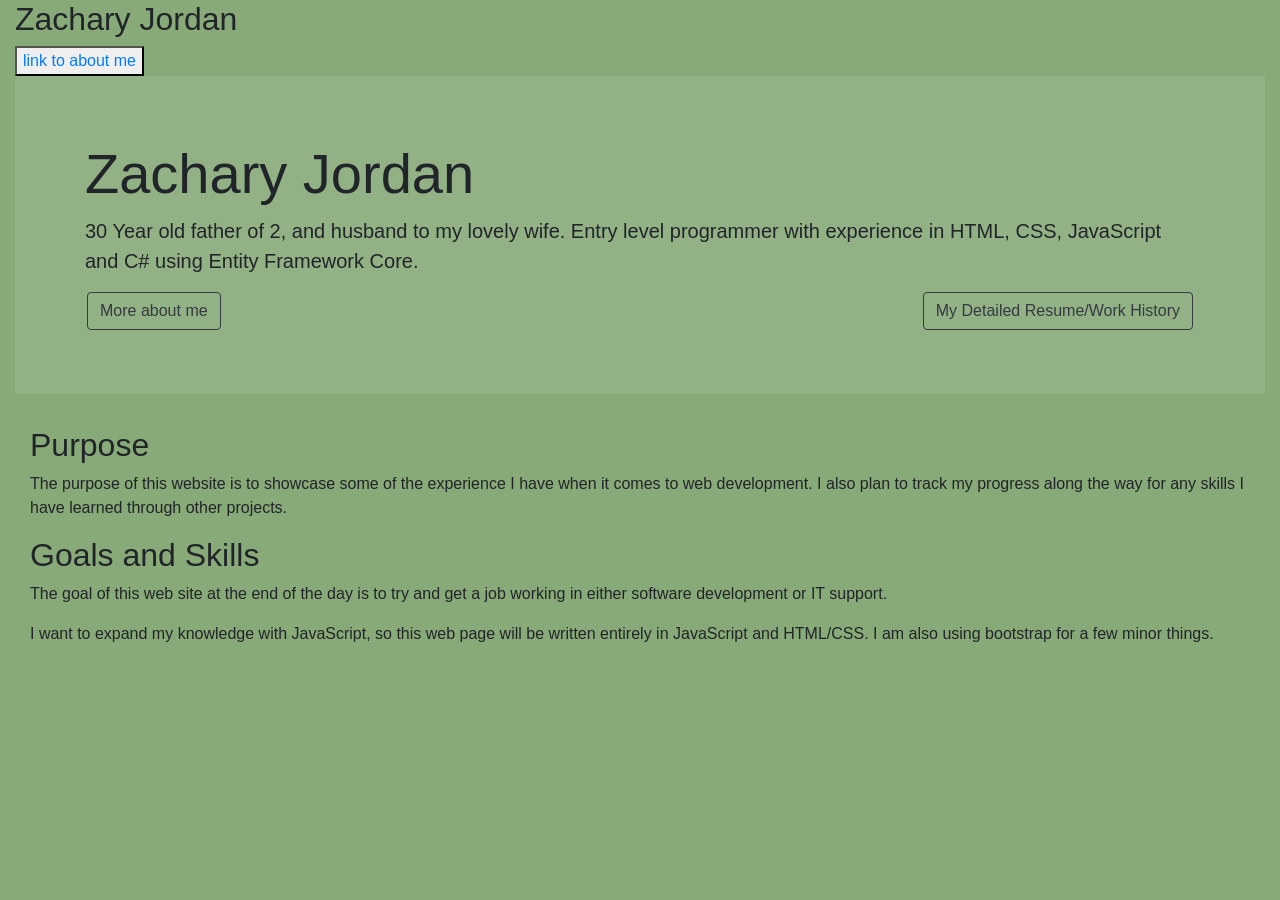
==== index.html @ f2a04aff "first commit" ====
<!DOCTYPE html>
<html lang="en">
<head>
    <meta charset="UTF-8">
    <meta name="viewport" content="width=device-width, initial-scale=1.0">
    <link rel="stylesheet" href="https://cdn.jsdelivr.net/npm/bootstrap@4.4.1/dist/css/bootstrap.min.css" integrity="sha384-Vkoo8x4CGsO3+Hhxv8T/Q5PaXtkKtu6ug5TOeNV6gBiFeWPGFN9MuhOf23Q9Ifjh" crossorigin="anonymous">
    <link rel="stylesheet" href="style.css">
    <title>Zachary Jordan</title>
</head>
<body class="container-fluid">
    <header>
        <h2>Zachary Jordan</h2>
        <button><a href="/about-me.html" rel="noopener noreferrer">link to about me</a></button>
    </header>
    <main>
        <div class="jumbotron jumbotron-fluid">
            <div class="container">
                <h1 class="display-4">Zachary Jordan</h1>
                <p class="lead">30 Year old father of 2, and husband to my lovely wife. Entry level programmer with experience in HTML, CSS, JavaScript and C# using Entity Framework Core.</p>
            </div>
            <div class="d-flex justify-content-between px-5">
                <button class="btn btn-outline-dark mx-4">More about me</button>
                <button style="align-self:end;"class="btn btn-outline-dark mx-4">My Detailed Resume/Work History</button>   
            </div>
        </div>
        <div class="container-fluid" name="purpose">
            <h2>Purpose</h2>
            <p>The purpose of this website is to showcase some of the experience I have when it comes to web development. I also plan to track my progress along the way for any skills I have learned through other projects.</p>

        </div>
        <div class="container-fluid" name="goals">
            <h2>Goals and Skills</h2>
            <p>The goal of this web site at the end of the day is to try and get a job working in either software development or IT support.</p>
            <p>I want to expand my knowledge with JavaScript, so this web page will be written entirely in JavaScript and HTML/CSS. I am also using bootstrap for a few minor things.</p>
        </div>

    </main>
    <footer>

    </footer>
<script src="https://code.jquery.com/jquery-3.4.1.slim.min.js" integrity="sha384-J6qa4849blE2+poT4WnyKhv5vZF5SrPo0iEjwBvKU7imGFAV0wwj1yYfoRSJoZ+n" crossorigin="anonymous"></script>
<script src="https://cdn.jsdelivr.net/npm/popper.js@1.16.0/dist/umd/popper.min.js" integrity="sha384-Q6E9RHvbIyZFJoft+2mJbHaEWldlvI9IOYy5n3zV9zzTtmI3UksdQRVvoxMfooAo" crossorigin="anonymous"></script>
<script src="https://cdn.jsdelivr.net/npm/bootstrap@4.4.1/dist/js/bootstrap.min.js" integrity="sha384-wfSDF2E50Y2D1uUdj0O3uMBJnjuUD4Ih7YwaYd1iqfktj0Uod8GCExl3Og8ifwB6" crossorigin="anonymous"></script>
</body>
</html>
---- style.css ----
body {
    background-color:rgb(136, 170, 121);
}

.jumbotron {
    background-color:rgba(240, 246, 255, 0.096)
}
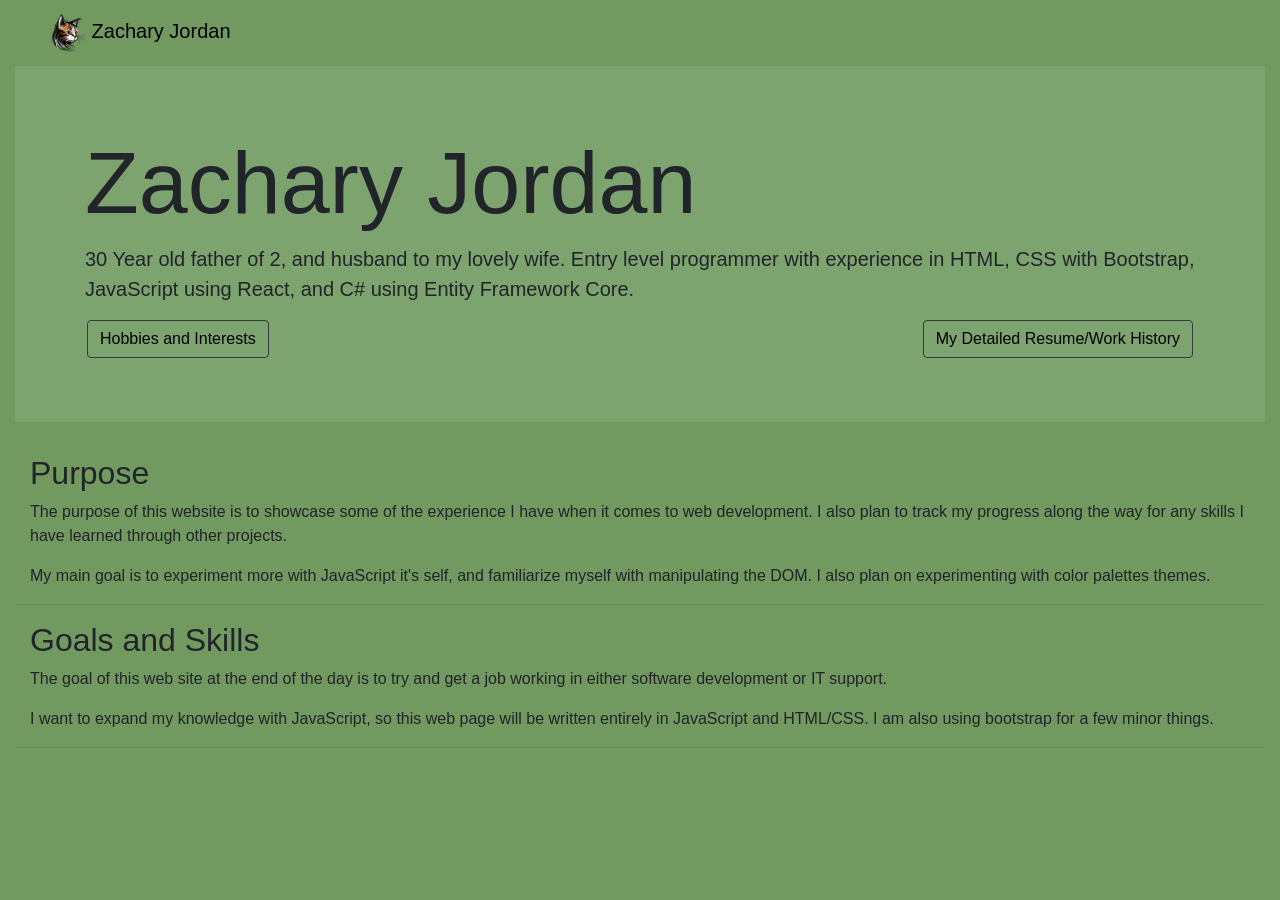
==== commit f74a3759: "minor changes and template additions for future changes." ====
--- a/index.html
+++ b/index.html
@@ -9,31 +9,41 @@
 </head>
 <body class="container-fluid">
     <header>
-        <h2>Zachary Jordan</h2>
-        <button><a href="/about-me.html" rel="noopener noreferrer">link to about me</a></button>
+    <nav class="navbar bg-body-tertiary" >
+        <div class="container-fluid" >
+            <a class="navbar-brand" href="/index.html">
+            <img src="/cat logo filler.png" alt="Logo" width="40" class="d-inline-block align-text-center">
+            Zachary Jordan
+            </a>
+        </div>
+    </nav>
     </header>
     <main>
         <div class="jumbotron jumbotron-fluid">
             <div class="container">
-                <h1 class="display-4">Zachary Jordan</h1>
-                <p class="lead">30 Year old father of 2, and husband to my lovely wife. Entry level programmer with experience in HTML, CSS, JavaScript and C# using Entity Framework Core.</p>
+                <h1 class="display-2">Zachary Jordan</h1>
+                <p class="lead">30 Year old father of 2, and husband to my lovely wife. Entry level programmer with experience in HTML, CSS with Bootstrap, JavaScript using React, and C# using Entity Framework Core.</p>
             </div>
             <div class="d-flex justify-content-between px-5">
-                <button class="btn btn-outline-dark mx-4">More about me</button>
-                <button style="align-self:end;"class="btn btn-outline-dark mx-4">My Detailed Resume/Work History</button>   
+                <a href="personal.html" class="btn btn-outline-dark mx-4">Hobbies and Interests </a>
+                <a href="about-me.html" class="btn btn-outline-dark mx-4">My Detailed Resume/Work History</a>   
             </div>
         </div>
-        <div class="container-fluid" name="purpose">
+        <div id="main-me">
+
+            <div class="container-fluid" name="purpose">
             <h2>Purpose</h2>
             <p>The purpose of this website is to showcase some of the experience I have when it comes to web development. I also plan to track my progress along the way for any skills I have learned through other projects.</p>
-
+            <p>My main goal is to experiment more with JavaScript it's self, and familiarize myself with manipulating the DOM. I also plan on experimenting with color palettes themes.</p>
         </div>
+        <hr>
         <div class="container-fluid" name="goals">
             <h2>Goals and Skills</h2>
             <p>The goal of this web site at the end of the day is to try and get a job working in either software development or IT support.</p>
             <p>I want to expand my knowledge with JavaScript, so this web page will be written entirely in JavaScript and HTML/CSS. I am also using bootstrap for a few minor things.</p>
         </div>
-
+        </div>
+        <hr>
     </main>
     <footer>
 
--- a/style.css
+++ b/style.css
@@ -1,7 +1,25 @@
 body {
-    background-color:rgb(136, 170, 121);
+    background-color: rgb(113, 153, 96);
+    min-height: 100vh;
 }
 
 .jumbotron {
     background-color:rgba(240, 246, 255, 0.096)
+}
+
+a:link, a:visited {
+    color:black;
+}
+
+#me-main, #resume-dl{
+    min-height: 400px;
+    min-width:auto;
+    border: 1px solid rgb(255, 255, 255);
+    border-radius: 5px;
+    background-color: rgba(240, 246, 255, 0.13);
+}
+
+#resume-dl{
+    min-height:100px;
+    margin: 1rem 0;
 }
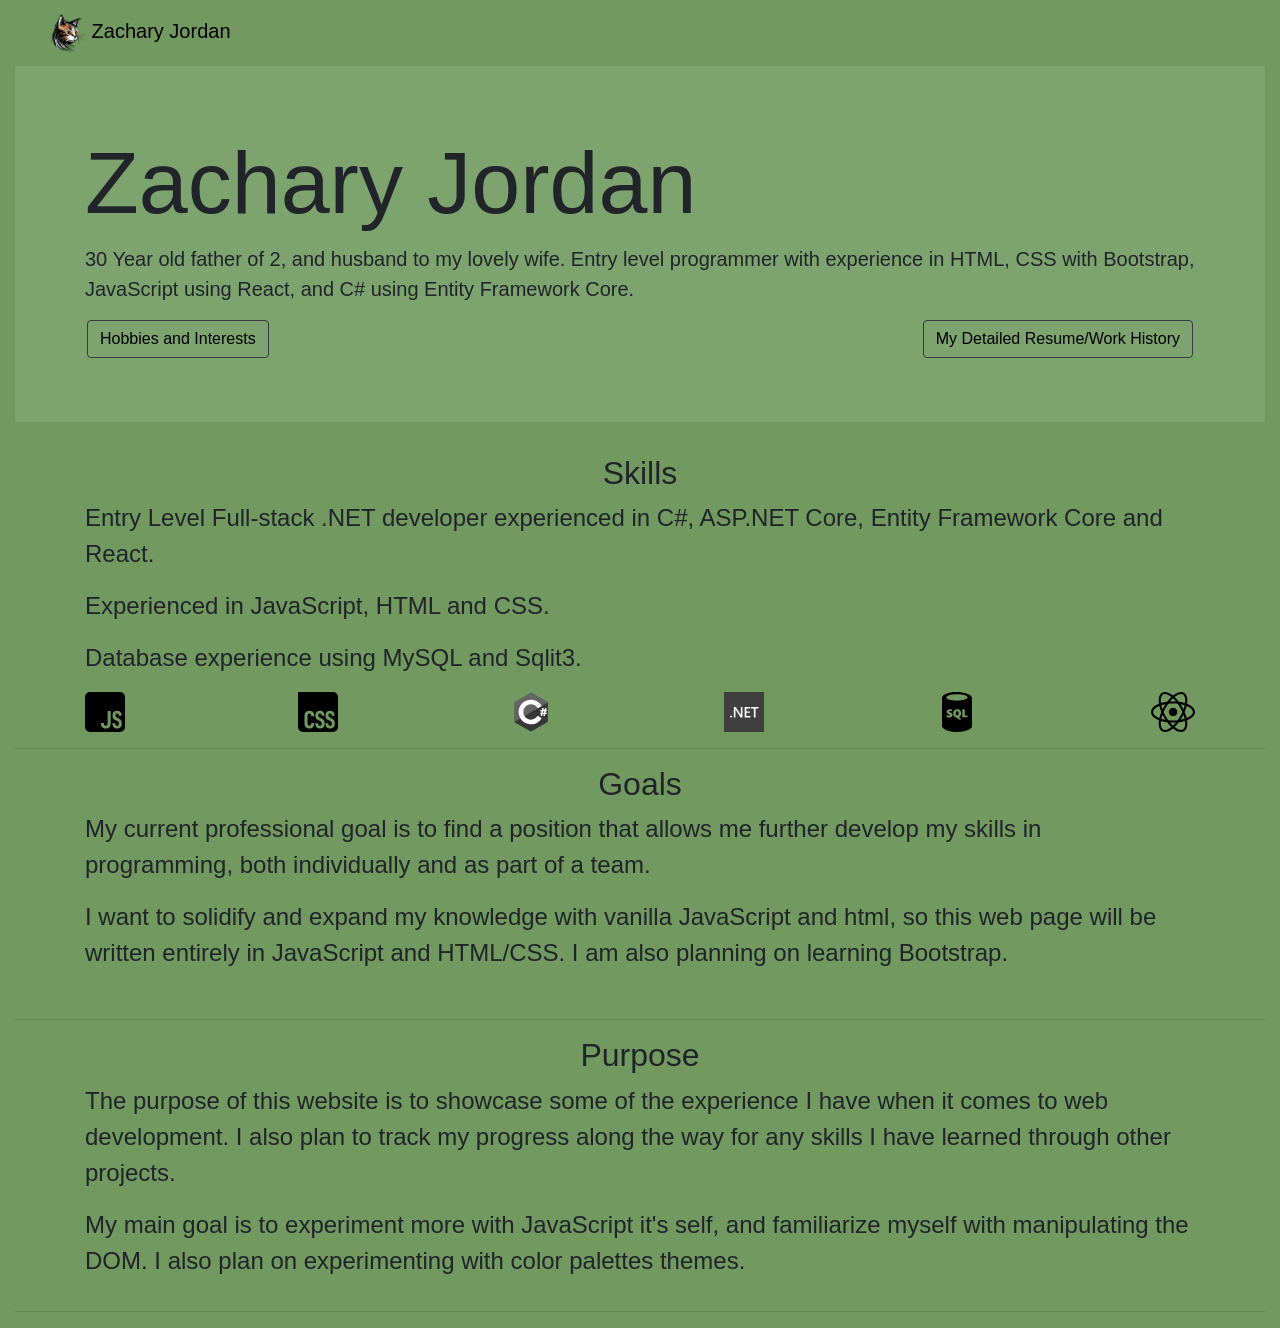
==== commit 13309f0b: "a lot of changes" ====
--- a/index.html
+++ b/index.html
@@ -8,46 +8,62 @@
     <title>Zachary Jordan</title>
 </head>
 <body class="container-fluid">
-    <header>
-    <nav class="navbar bg-body-tertiary" >
-        <div class="container-fluid" >
-            <a class="navbar-brand" href="/index.html">
-            <img src="/cat logo filler.png" alt="Logo" width="40" class="d-inline-block align-text-center">
-            Zachary Jordan
-            </a>
+<header>
+<nav class="navbar bg-body-tertiary" >
+    <div class="container-fluid" >
+        <a class="navbar-brand" href="./index.html">
+        <img src="./media/cat logo filler.png" alt="Logo" width="40" class="d-inline-block align-text-center">
+        Zachary Jordan
+        </a>
+    </div>
+</nav>
+</header>
+<main>
+    <div class="jumbotron jumbotron-fluid">
+        <div class="container-lg">
+            <h1 class="display-2">Zachary Jordan</h1>
+            <p class="lead">30 Year old father of 2, and husband to my lovely wife. Entry level programmer with experience in HTML, CSS with Bootstrap, JavaScript using React, and C# using Entity Framework Core.</p>
         </div>
-    </nav>
-    </header>
-    <main>
-        <div class="jumbotron jumbotron-fluid">
-            <div class="container">
-                <h1 class="display-2">Zachary Jordan</h1>
-                <p class="lead">30 Year old father of 2, and husband to my lovely wife. Entry level programmer with experience in HTML, CSS with Bootstrap, JavaScript using React, and C# using Entity Framework Core.</p>
-            </div>
-            <div class="d-flex justify-content-between px-5">
-                <a href="personal.html" class="btn btn-outline-dark mx-4">Hobbies and Interests </a>
-                <a href="about-me.html" class="btn btn-outline-dark mx-4">My Detailed Resume/Work History</a>   
-            </div>
+        <div class="d-flex justify-content-between px-5">
+            <a href="about-me.html" class="btn btn-outline-dark mx-4">Hobbies and Interests </a>
+            <a href="resume.html" class="btn btn-outline-dark mx-4">My Detailed Resume/Work History</a>   
         </div>
-        <div id="main-me">
+    </div>
+    <div id="main-me ">
+        <div class="container d-flex flex-column" id="skills">
+            <h2 class="align-self-center">Skills</h2>
+            <p>Entry Level Full-stack .NET developer experienced in C#, ASP.NET Core, Entity Framework Core and React.</p>
+            <p>Experienced in JavaScript, HTML and CSS.</p>
+            <p>Database experience using MySQL and Sqlit3.</p>
+        </div>
+    <div class="container d-flex flex-row justify-content-between">
+        <img height="40" src="./media/javascript.svg" alt="JavaScript logo">
+        <img height="40" src="./media/css.svg" alt="Cascading Style Sheets logo">
+        <img height="40" style="filter:grayscale(100%)"src="./media/C.svg" alt="C Sharp logo">
+        <img height="40" style="filter:grayscale(100%)"src="./media/dotnet-default.svg" alt="dotnet">
+        <img height="40" style="filter:brightness(0)" src="./media/sql-database-generic-svgrepo-com.svg" alt="MySQL logo">
+        <img height="40" style="filter:brightness(0)" src="./media/react-dark.svg" alt="React Logo">
+    </div>
+<hr>
+    <div class="container d-flex flex-column" id="goals">
+        <h2 class="align-self-center">Goals</h2>
+        <p>My current professional goal is to find a position that allows me further develop my skills in programming, both individually and as part of a team. </p>
+        <p>I want to solidify and expand my knowledge with vanilla JavaScript and html, so this web page will be written entirely in JavaScript and HTML/CSS. I am also planning on learning Bootstrap.</p>
+        <p></p>
+    </div>
+<hr>
+    <div class="container d-flex flex-column" id="purpose">
+        <h2 class="align-self-center ">Purpose</h2>
+        <p>The purpose of this website is to showcase some of the experience I have when it comes to web development. I also plan to track my progress along the way for any skills I have learned through other projects.</p>
+        <p>My main goal is to experiment more with JavaScript it's self, and familiarize myself with manipulating the DOM. I also plan on experimenting with color palettes themes.</p>
+    </div>
+<hr>
+    </div>
+    
+</main>
+<footer>
 
-            <div class="container-fluid" name="purpose">
-            <h2>Purpose</h2>
-            <p>The purpose of this website is to showcase some of the experience I have when it comes to web development. I also plan to track my progress along the way for any skills I have learned through other projects.</p>
-            <p>My main goal is to experiment more with JavaScript it's self, and familiarize myself with manipulating the DOM. I also plan on experimenting with color palettes themes.</p>
-        </div>
-        <hr>
-        <div class="container-fluid" name="goals">
-            <h2>Goals and Skills</h2>
-            <p>The goal of this web site at the end of the day is to try and get a job working in either software development or IT support.</p>
-            <p>I want to expand my knowledge with JavaScript, so this web page will be written entirely in JavaScript and HTML/CSS. I am also using bootstrap for a few minor things.</p>
-        </div>
-        </div>
-        <hr>
-    </main>
-    <footer>
-
-    </footer>
+</footer>
 <script src="https://code.jquery.com/jquery-3.4.1.slim.min.js" integrity="sha384-J6qa4849blE2+poT4WnyKhv5vZF5SrPo0iEjwBvKU7imGFAV0wwj1yYfoRSJoZ+n" crossorigin="anonymous"></script>
 <script src="https://cdn.jsdelivr.net/npm/popper.js@1.16.0/dist/umd/popper.min.js" integrity="sha384-Q6E9RHvbIyZFJoft+2mJbHaEWldlvI9IOYy5n3zV9zzTtmI3UksdQRVvoxMfooAo" crossorigin="anonymous"></script>
 <script src="https://cdn.jsdelivr.net/npm/bootstrap@4.4.1/dist/js/bootstrap.min.js" integrity="sha384-wfSDF2E50Y2D1uUdj0O3uMBJnjuUD4Ih7YwaYd1iqfktj0Uod8GCExl3Og8ifwB6" crossorigin="anonymous"></script>
--- a/style.css
+++ b/style.css
@@ -22,4 +22,8 @@
 #resume-dl{
     min-height:100px;
     margin: 1rem 0;
+}
+
+p {
+    font-size: 1.5rem;
 }
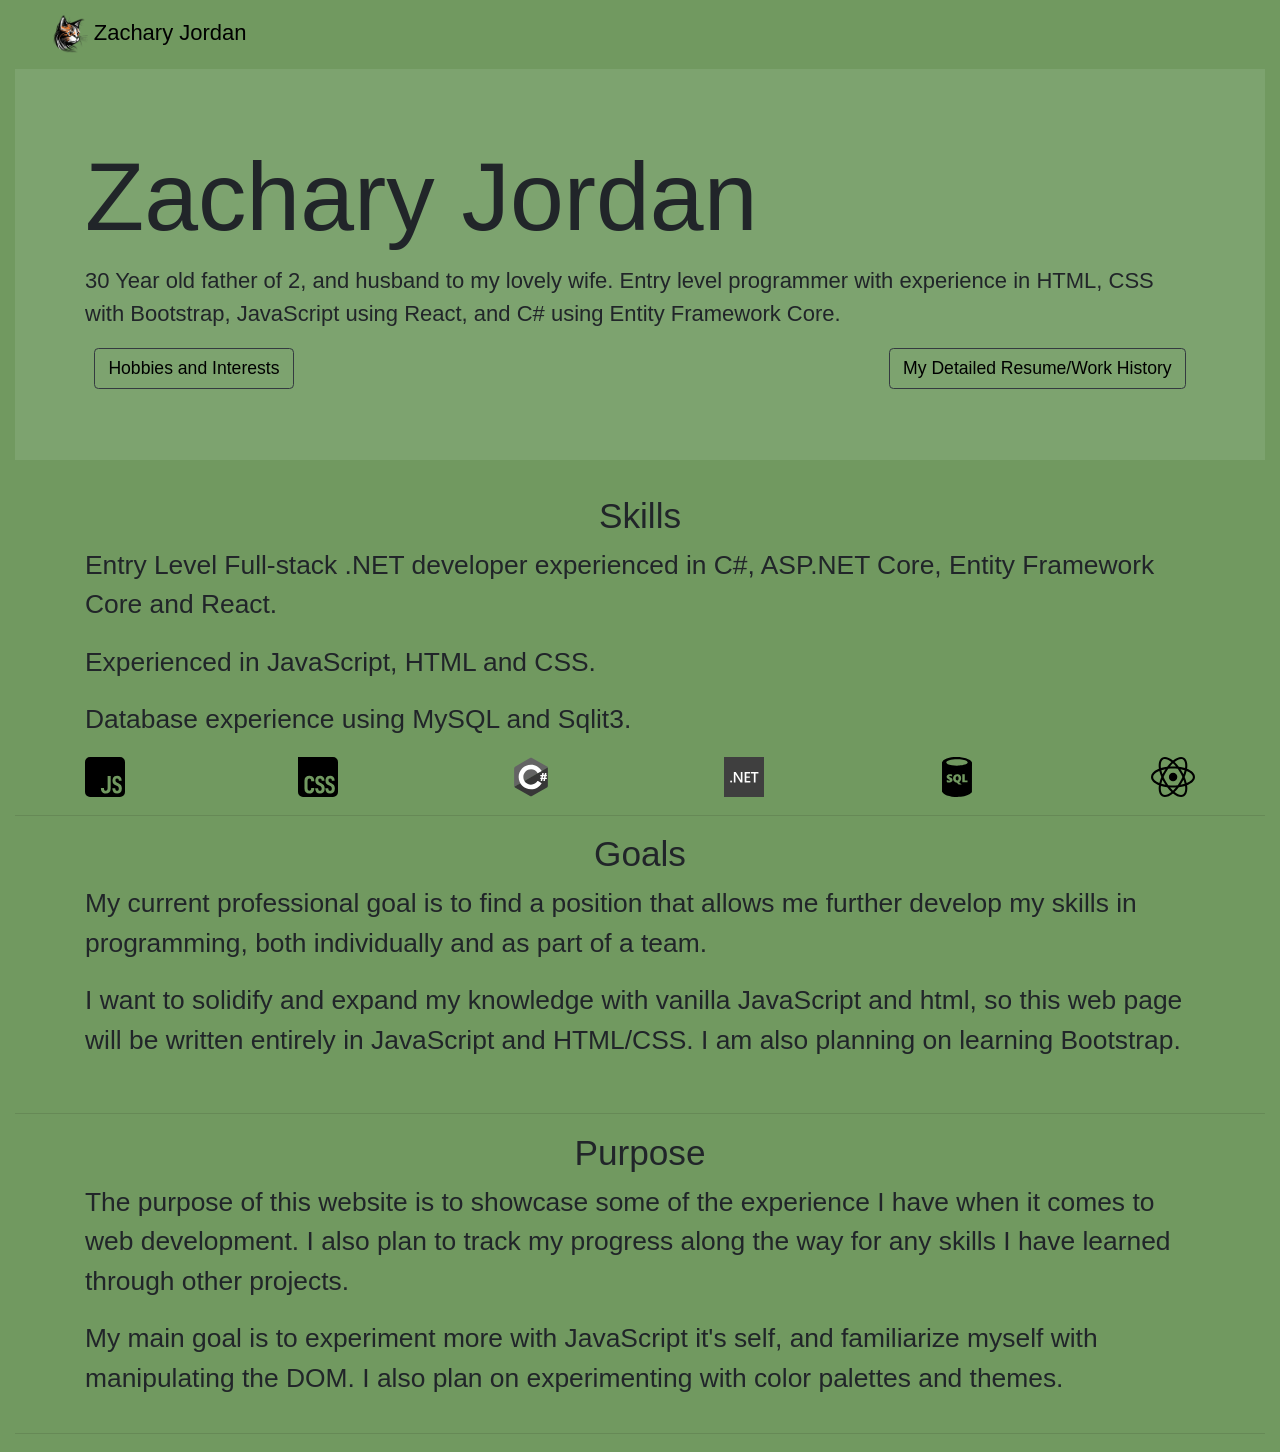
==== commit 425b9175: "update full work experience and add to professional summary." ====
--- a/index.html
+++ b/index.html
@@ -55,7 +55,7 @@
     <div class="container d-flex flex-column" id="purpose">
         <h2 class="align-self-center ">Purpose</h2>
         <p>The purpose of this website is to showcase some of the experience I have when it comes to web development. I also plan to track my progress along the way for any skills I have learned through other projects.</p>
-        <p>My main goal is to experiment more with JavaScript it's self, and familiarize myself with manipulating the DOM. I also plan on experimenting with color palettes themes.</p>
+        <p>My main goal is to experiment more with JavaScript it's self, and familiarize myself with manipulating the DOM. I also plan on experimenting with color palettes and themes.</p>
     </div>
 <hr>
     </div>
--- a/style.css
+++ b/style.css
@@ -1,3 +1,7 @@
+
+html {
+    font-size: 110%;
+}
 body {
     background-color: rgb(113, 153, 96);
     min-height: 100vh;
@@ -9,6 +13,9 @@
 
 a:link, a:visited {
     color:black;
+}
+ul li {
+    list-style:square;
 }
 
 #me-main, #resume-dl{
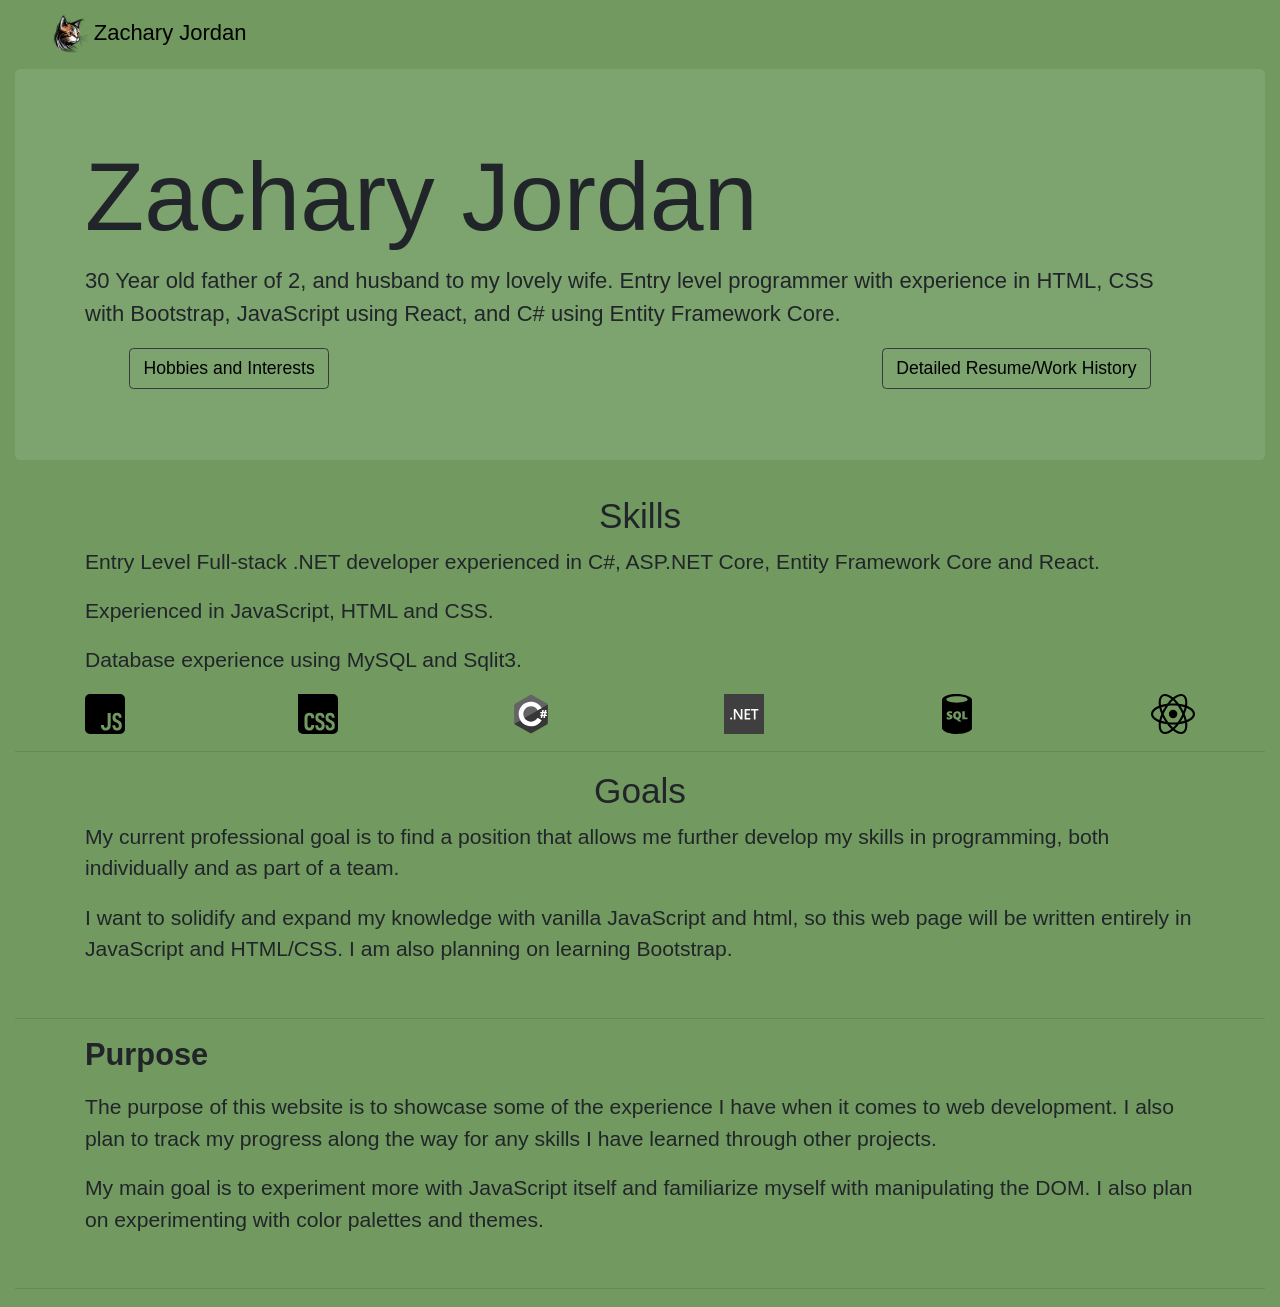
==== commit 9c262c39: "many changes, need to update index to have proper semantic elements and work on about-me section. th" ====
--- a/index.html
+++ b/index.html
@@ -19,23 +19,23 @@
 </nav>
 </header>
 <main>
-    <div class="jumbotron jumbotron-fluid">
+    <div class="jumbotron">
         <div class="container-lg">
             <h1 class="display-2">Zachary Jordan</h1>
             <p class="lead">30 Year old father of 2, and husband to my lovely wife. Entry level programmer with experience in HTML, CSS with Bootstrap, JavaScript using React, and C# using Entity Framework Core.</p>
         </div>
         <div class="d-flex justify-content-between px-5">
             <a href="about-me.html" class="btn btn-outline-dark mx-4">Hobbies and Interests </a>
-            <a href="resume.html" class="btn btn-outline-dark mx-4">My Detailed Resume/Work History</a>   
+            <a href="resume.html" class="btn btn-outline-dark mx-4">Detailed Resume/Work History</a>   
         </div>
     </div>
-    <div id="main-me ">
-        <div class="container d-flex flex-column" id="skills">
-            <h2 class="align-self-center">Skills</h2>
-            <p>Entry Level Full-stack .NET developer experienced in C#, ASP.NET Core, Entity Framework Core and React.</p>
-            <p>Experienced in JavaScript, HTML and CSS.</p>
-            <p>Database experience using MySQL and Sqlit3.</p>
-        </div>
+<div id="main-me ">
+    <div class="container d-flex flex-column" id="skills">
+        <h2 class="align-self-center">Skills</h2>
+        <p>Entry Level Full-stack .NET developer experienced in C#, ASP.NET Core, Entity Framework Core and React.</p>
+        <p>Experienced in JavaScript, HTML and CSS.</p>
+        <p>Database experience using MySQL and Sqlit3.</p>
+    </div>
     <div class="container d-flex flex-row justify-content-between">
         <img height="40" src="./media/javascript.svg" alt="JavaScript logo">
         <img height="40" src="./media/css.svg" alt="Cascading Style Sheets logo">
@@ -52,13 +52,13 @@
         <p></p>
     </div>
 <hr>
-    <div class="container d-flex flex-column" id="purpose">
-        <h2 class="align-self-center ">Purpose</h2>
+    <section id="purpose" class=" container mb-5">
+        <h2 class="h3 font-weight-bold mb-3">Purpose</h2>
         <p>The purpose of this website is to showcase some of the experience I have when it comes to web development. I also plan to track my progress along the way for any skills I have learned through other projects.</p>
-        <p>My main goal is to experiment more with JavaScript it's self, and familiarize myself with manipulating the DOM. I also plan on experimenting with color palettes and themes.</p>
-    </div>
+        <p>My main goal is to experiment more with JavaScript itself and familiarize myself with manipulating the DOM. I also plan on experimenting with color palettes and themes.</p>
+    </section>
 <hr>
-    </div>
+</div>
     
 </main>
 <footer>
--- a/style.css
+++ b/style.css
@@ -32,5 +32,9 @@
 }
 
 p {
-    font-size: 1.5rem;
+    font-size: 1.2rem;
+}
+
+#summary p {
+    text-indent: 2rem;
 }
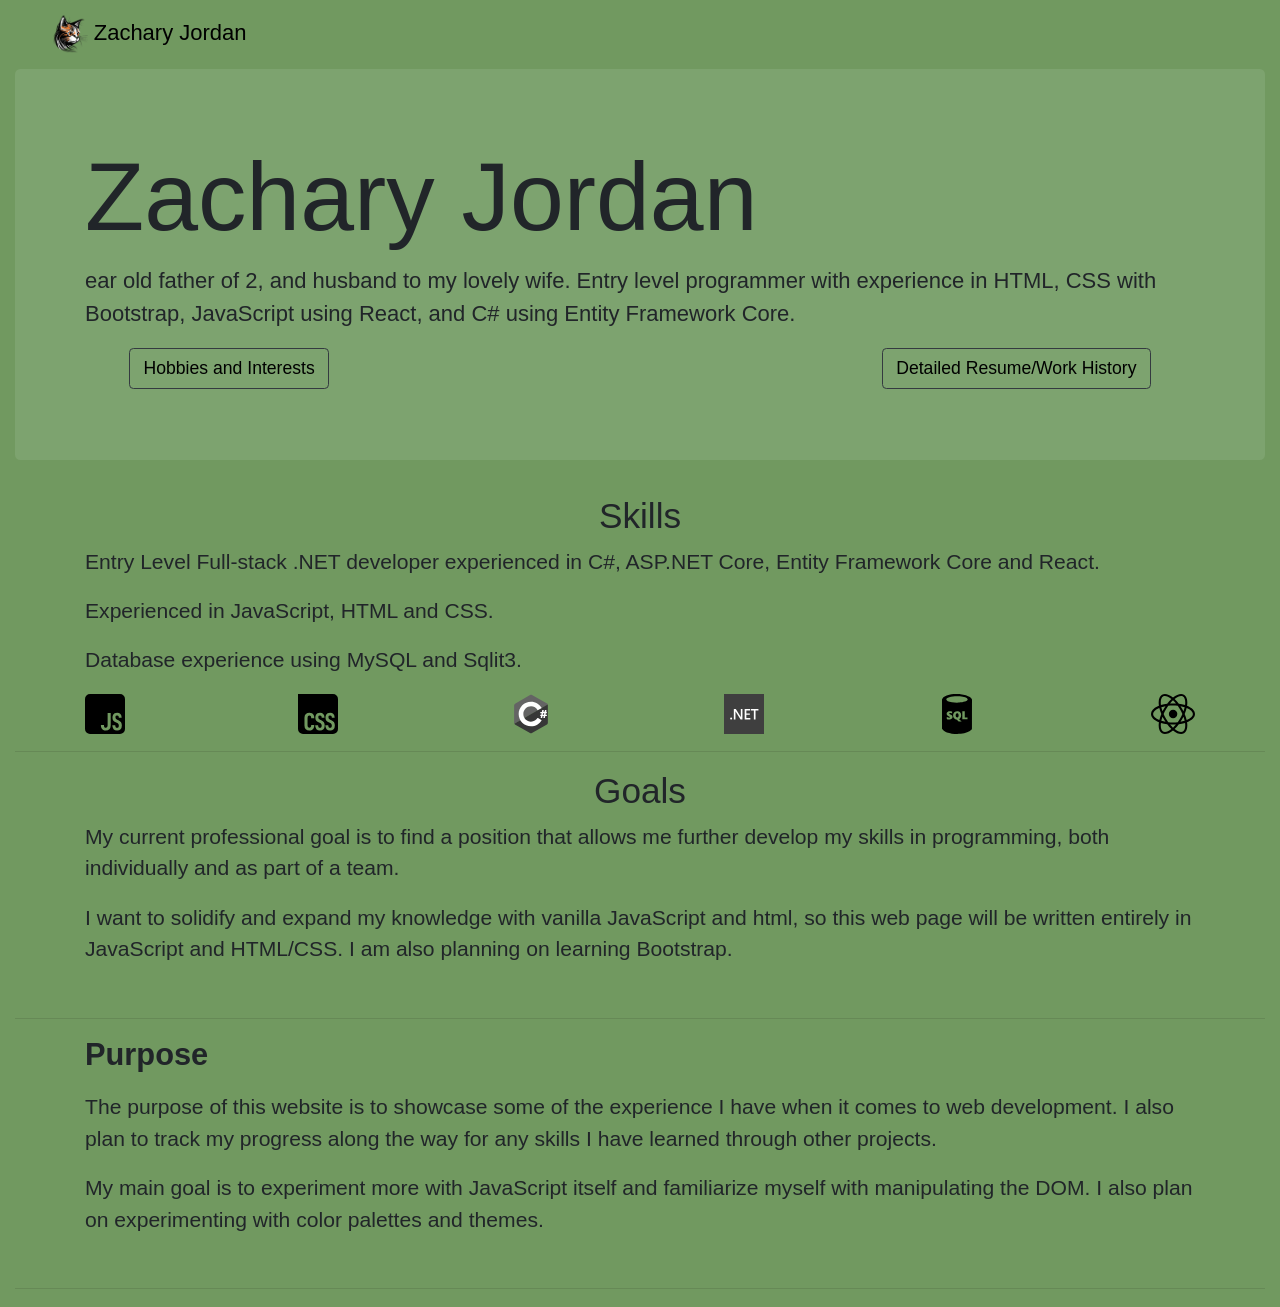
==== commit 40c87ae6: "test" ====
--- a/index.html
+++ b/index.html
@@ -22,7 +22,7 @@
     <div class="jumbotron">
         <div class="container-lg">
             <h1 class="display-2">Zachary Jordan</h1>
-            <p class="lead">30 Year old father of 2, and husband to my lovely wife. Entry level programmer with experience in HTML, CSS with Bootstrap, JavaScript using React, and C# using Entity Framework Core.</p>
+            <p class="lead">ear old father of 2, and husband to my lovely wife. Entry level programmer with experience in HTML, CSS with Bootstrap, JavaScript using React, and C# using Entity Framework Core.</p>
         </div>
         <div class="d-flex justify-content-between px-5">
             <a href="about-me.html" class="btn btn-outline-dark mx-4">Hobbies and Interests </a>
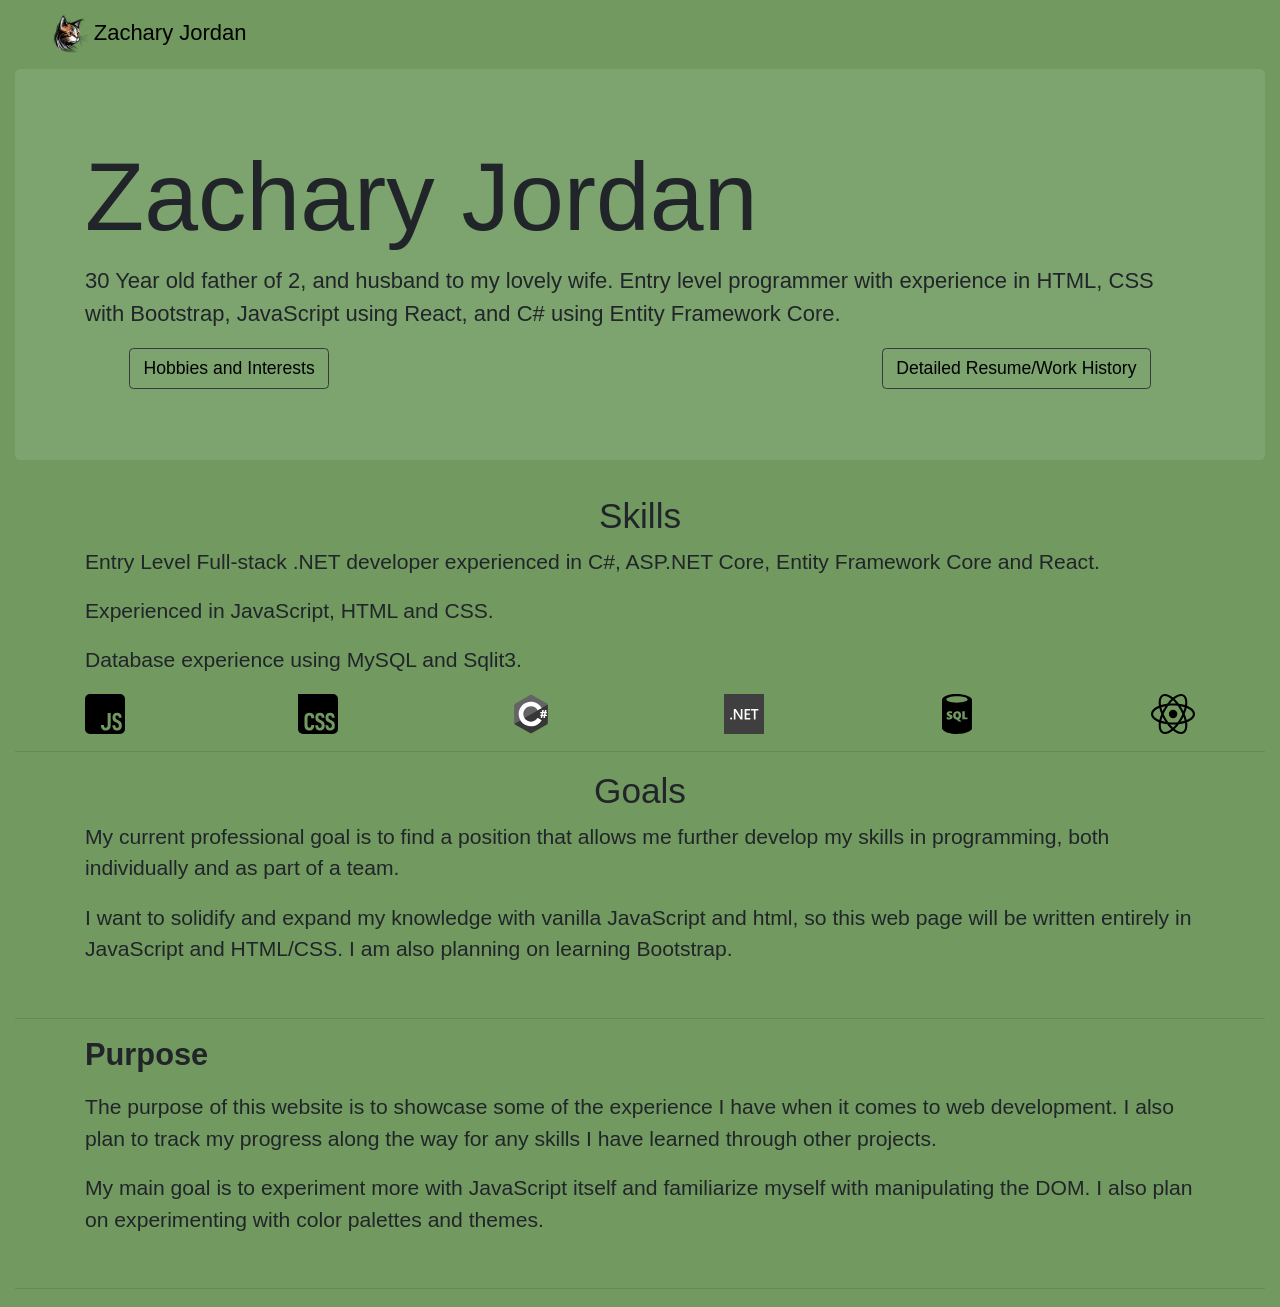
==== commit 348c360b: "fix change from test. was testing time it takes to update on the github pages" ====
--- a/index.html
+++ b/index.html
@@ -22,7 +22,7 @@
     <div class="jumbotron">
         <div class="container-lg">
             <h1 class="display-2">Zachary Jordan</h1>
-            <p class="lead">ear old father of 2, and husband to my lovely wife. Entry level programmer with experience in HTML, CSS with Bootstrap, JavaScript using React, and C# using Entity Framework Core.</p>
+            <p class="lead">30 Year old father of 2, and husband to my lovely wife. Entry level programmer with experience in HTML, CSS with Bootstrap, JavaScript using React, and C# using Entity Framework Core.</p>
         </div>
         <div class="d-flex justify-content-between px-5">
             <a href="about-me.html" class="btn btn-outline-dark mx-4">Hobbies and Interests </a>
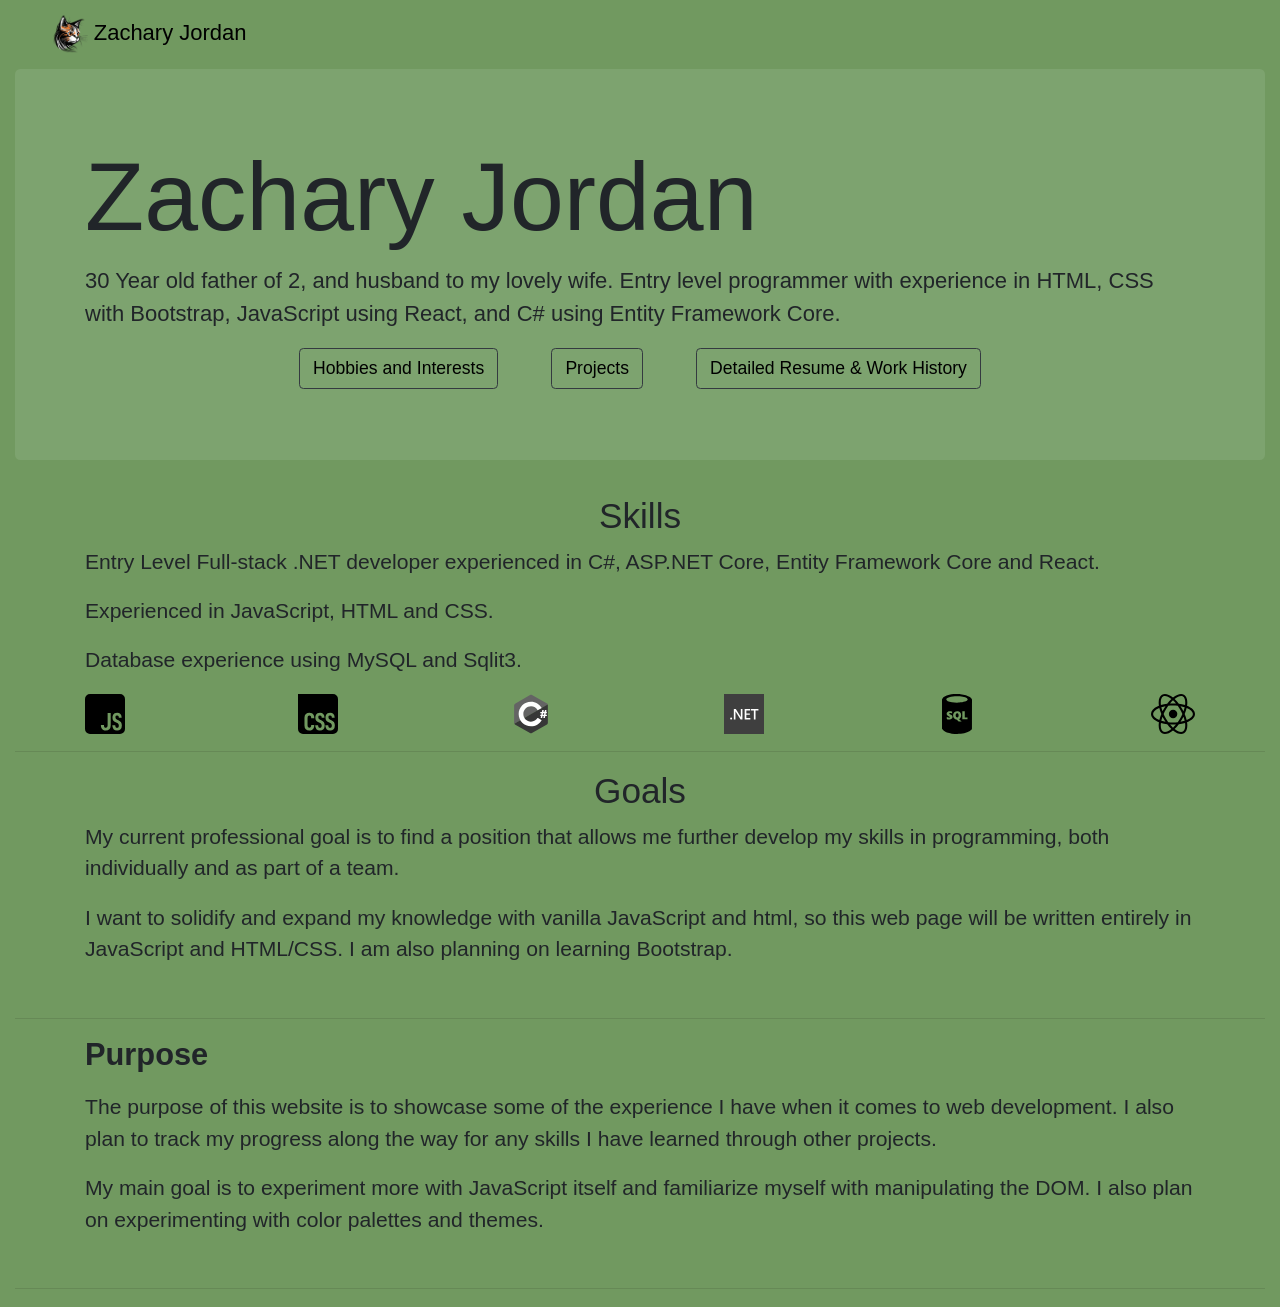
==== commit 727b4a56: "add pages for project and detailed projects. need to take pictures/maybe video of my calculator app " ====
--- a/index.html
+++ b/index.html
@@ -24,9 +24,10 @@
             <h1 class="display-2">Zachary Jordan</h1>
             <p class="lead">30 Year old father of 2, and husband to my lovely wife. Entry level programmer with experience in HTML, CSS with Bootstrap, JavaScript using React, and C# using Entity Framework Core.</p>
         </div>
-        <div class="d-flex justify-content-between px-5">
-            <a href="about-me.html" class="btn btn-outline-dark mx-4">Hobbies and Interests </a>
-            <a href="resume.html" class="btn btn-outline-dark mx-4">Detailed Resume/Work History</a>   
+        <div class="d-flex justify-content-center px-5">
+            <a href="about-me.html" class="btn btn-outline-dark mx-4 d-inline-flex align-items-center">Hobbies and Interests </a>
+            <a href="projects.html" class="btn btn-outline-dark mx-4 d-inline-flex align-items-center">Projects</a>
+            <a href="resume.html" class="btn btn-outline-dark mx-4 d-inline-flex align-items-center">Detailed Resume & Work History</a> 
         </div>
     </div>
 <div id="main-me ">
